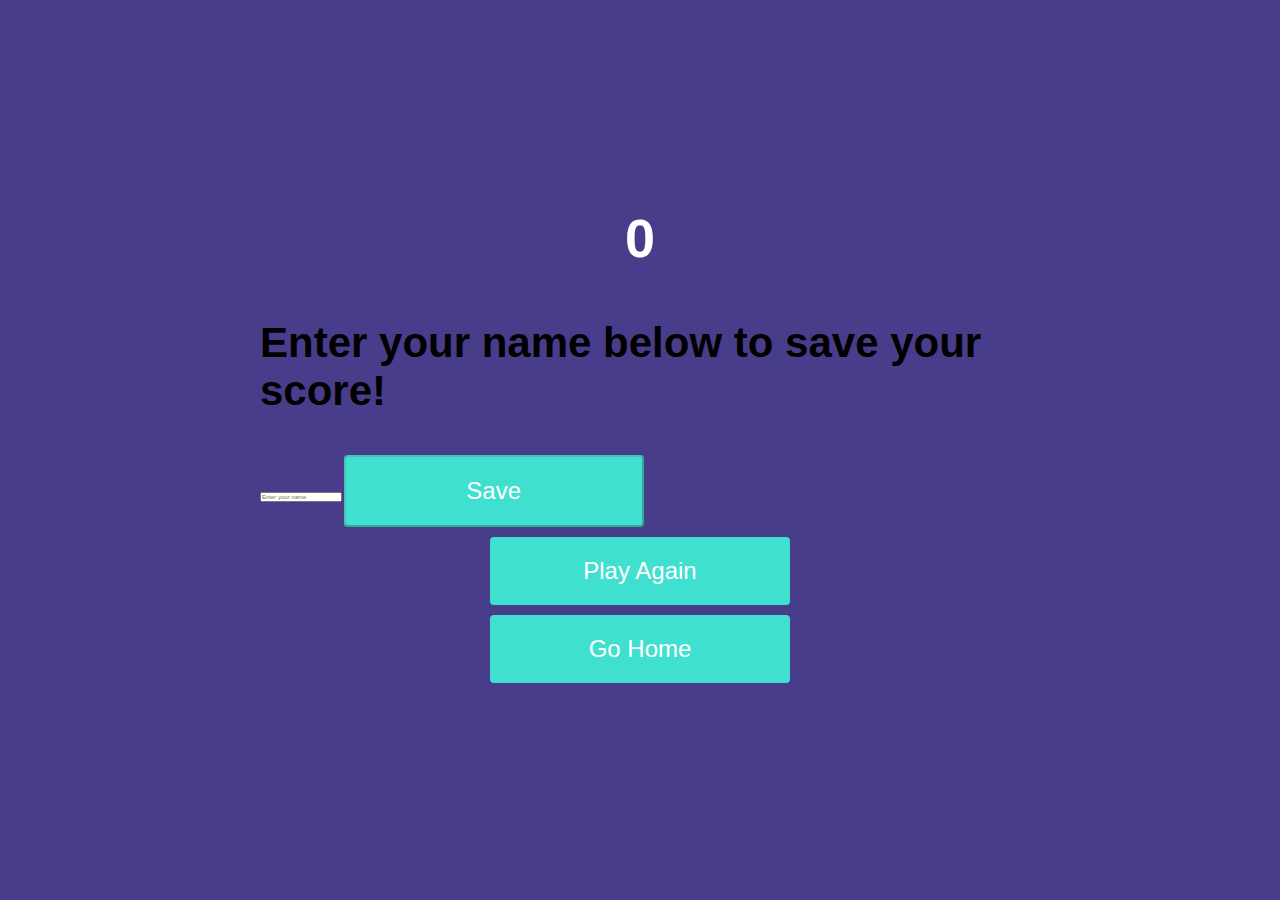
==== game/end.html @ 9b84aa60 "Game Javascript Complete & Added End Page HTML" ====
<!DOCTYPE html>
<html lang="en">
<head>
    <meta charset="UTF-8">
    <meta http-equiv="X-UA-Compatible" content="IE=edge">
    <meta name="viewport" content="width=device-width, initial-scale=1.0">
    <title>Game Over</title>
    <link rel="stylesheet" href="../assets/style.css">
</head>
<body>
    <div class="container">
        <div id="end" class="flex-center flex-column">
            <h1 id="finalscore">0</h1>
            <form class="end-form-container">
                <h2 id="end-text">Enter your name below to save your score!</h2>
                <input type="text" name="name" id="username" placeholder="Enter your name">
                <button class="btn" id="saveScoreBtn" type="submit"
                onclick="saveHighScore(event)" disabled>Save</button>
            </form>
            <a href="/game/game.html" class="btn">Play Again</a>
            <a href="/" class="btn">Go Home</a>
        </div>
    </div>



    <source src="end.js"></source>
</body>
</html>
---- assets/style.css ----
:root {
 background-color: darkslateblue;
}

* {
    box-sizing: border-box;
    margin: 0;
    padding: 0;
    font-size: 62.5%;
    font-family: Verdana, Geneva, Tahoma, sans-serif;
}

h1 {
    font-size: 5.4rem;
    color: white;
    margin-bottom: 5rem;
}

h2 {
    font-size: 4.2rem;
    margin-bottom: 4rem;
}

.container {
    width: 100vw;
    height: 100vh;
    display: flex;
    justify-content: center;
    align-items: center;
    max-width: 80rem;
    margin: 0 auto;
    padding: 2rem;
}

.flex-column {
    display: flex;
    flex-direction: column;
}

.flex-center {
    justify-content: center;
    align-items: center;
}

.justify-center {
    justify-content: center;
}

.text-center {
    text-align: center;
}

.hidden {
    display: none;
}

.btn {
    font-size: 2.4rem;
    padding: 2rem 0;
    width: 30rem;
    text-align: center;
    margin-bottom: 1rem;
    text-decoration: none;
    color: white;
    background-color: turquoise;
    border-radius: 4px;
}

.btn:hover {
    cursor: pointer;
    box-shadow: 0 0.4rem 1.4rem 0 black;
    transition: transform 150ms;
    transform: scale(1.03);
}

.btn[disabled]:hover {
    cursor: not-allowed;
    box-shadow: none;
    transform: none;
}

#highscore-btn {
    background-color: hotpink;
}
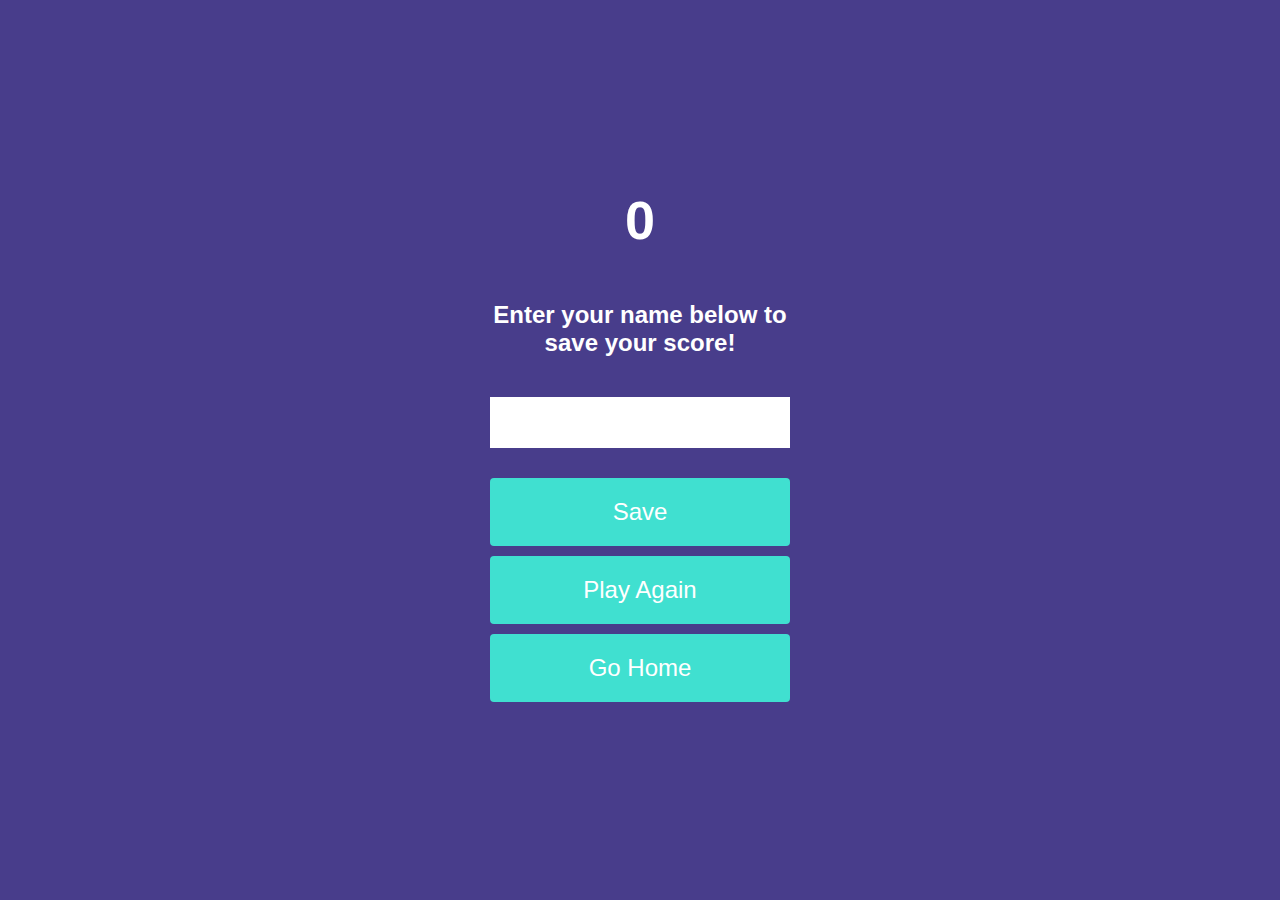
==== commit cc668da4: "Updated Relative Links" ====
--- a/game/end.html
+++ b/game/end.html
@@ -18,12 +18,9 @@
                 onclick="saveHighScore(event)" disabled>Save</button>
             </form>
             <a href="/game/game.html" class="btn">Play Again</a>
-            <a href="/" class="btn">Go Home</a>
+            <a href="../index.html" class="btn">Go Home</a>
         </div>
     </div>
-
-
-
     <source src="end.js"></source>
 </body>
 </html>--- a/assets/style.css
+++ b/assets/style.css
@@ -81,4 +81,48 @@
 
 #highscore-btn {
     background-color: hotpink;
-}+}
+
+/* End Page CSS */
+.end-form-container {
+    width: 100%;
+    display: flex;
+    flex-direction: column;
+    align-items: center;
+    max-width: 30rem;
+}
+
+input {
+    margin-bottom: 1rem;
+    width: 20rem;
+    padding: 1.5rem;
+    font-size: 1.8rem;
+    border: none;
+    box-shadow: black;
+}
+
+input::placeholder {
+    color: white;
+}
+
+#username {
+    margin-bottom: 3rem;
+    width: 100%;
+    outline: none;
+}
+
+#end-text {
+    font-size: 2.4rem;
+    color: white;
+    text-align: center;
+}
+
+#saveScoreBtn {
+    border: none;
+}
+
+.fa-home {
+    margin-left: 1rem;
+    font-size: 2rem;
+    color: white;
+}
